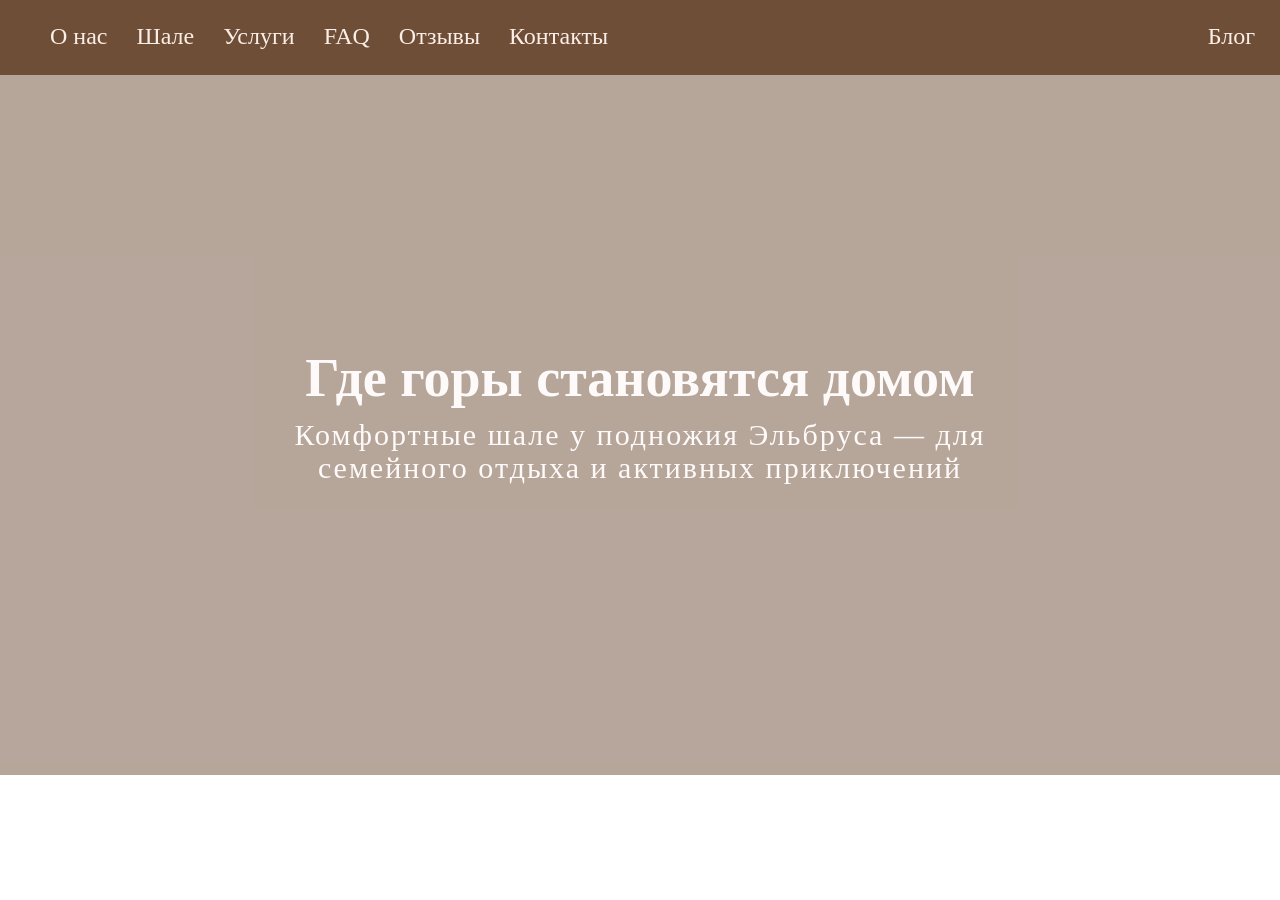
==== elbrus_oasis.html @ 0025e6eb "Add files via upload" ====
<!DOCTYPE html>
<html lang="en">
<head>
    <meta charset="UTF-8">
    <meta name="viewport" content="width=device-width, initial-scale=1.0">
    <title>Elbrus_Oasis</title>
    <link rel="stylesheet" href="elbrus_oasis.css">
</head>
<body>
    <nav class="menu">
        <ul><img src="images/logo.png" class="logo_menu" alt=""></ul> 
        <ul><a href="" class="ul_menu">О нас</a></ul>
        <ul><a href="" class="ul_menu">Шале</a></ul>
        <ul><a href="" class="ul_menu">Услуги</a></ul>
        <ul><a href="" class="ul_menu">FAQ</a></ul>
        <ul><a href="" class="ul_menu">Отзывы</a></ul>
        <ul><a href="" class="ul_menu">Контакты</a></ul>
        <ul><a href="" class="ul_menu_blog">Блог</a></ul>
    </nav>   
</body>
<section class="home">
    <div class="home_filling">
        <h1 class="home_heading"> Где горы становятся домом</h1>
        <p class="home_subheading"> Комфортные шале у подножия Эльбруса — для</p>
        <p class="home_subheading2">семейного отдыха и активных приключений</p>
        <img src="images/angle-arrow.png" class="arrow_home" alt="">
    </div>

</section>
</html>
---- elbrus_oasis.css ----
@font-face {
    font-family: Alumni Sans SC;
    src: url(fonts/Alumni_Sans_SC/static/AlumniSansSC-ExtraLight.ttf);
}
@font-face {
    font-family: Rubik Dirt;
    src: url(fonts/Rubik_Dirt/RubikDirt-Regular.ttf);
}

body {
    margin: 0px;
}
.menu {
    background-color: #6F4E37;
    color: #FBEEE6;
}
nav {
    font-family: 'Alumni Sans SC';
}
a.ul_menu {
    text-decoration: none;
    color: #FBEEE6;
    display: inline-block;
    font-size: 24px;
    height: 72px;
}
a.ul_menu_blog {
    text-decoration: none;
    color: #FBEEE6;
    display: inline-block;
    font-size: 24px;
    height: 72px;
    float: right;
    padding-right: 25px;
}
ul {
    display: inline;
    text-align: center;
    line-height: 72px;
    margin: 0px;
    padding-left: 25px;
}

.logo_menu {
    float: left;
}

.home {
    background-image: url(images/Chalet_background.png);
    background-size: cover;
    width: 100%;
    background-repeat: no-repeat;
}

.home_filling {
    background-color: rgba(111, 78, 55, 0.5);
    background-size: cover;
    width: 100%;
    min-height: 700px;
    color: #FFFAFA;
    box-sizing: border-box; 

    display: flex;          
    flex-direction: column;                             
    align-items: center; 
    text-align: center;

    position: relative;
    padding-top: 260px;
}

h1.home_heading {
    font-size: 54px;
    font-family: 'Rubik Dirt';              
    padding-top: 12px;   
    margin: 0px;                 
}

p.home_subheading {
    font-size: 30px;
    font-family: 'Alumni Sans SC';
    margin: 9px;
    letter-spacing: 2px;
}
p.home_subheading2 {
    font-size: 30px;
    margin: -10px;
    font-family: 'Alumni Sans SC';
    letter-spacing: 2px;
}

.arrow_home {
    height: 25px;
    transform: rotate(90deg);
    
    position: absolute;
    bottom: 30px;
    left: calc(50% - 12px);
}
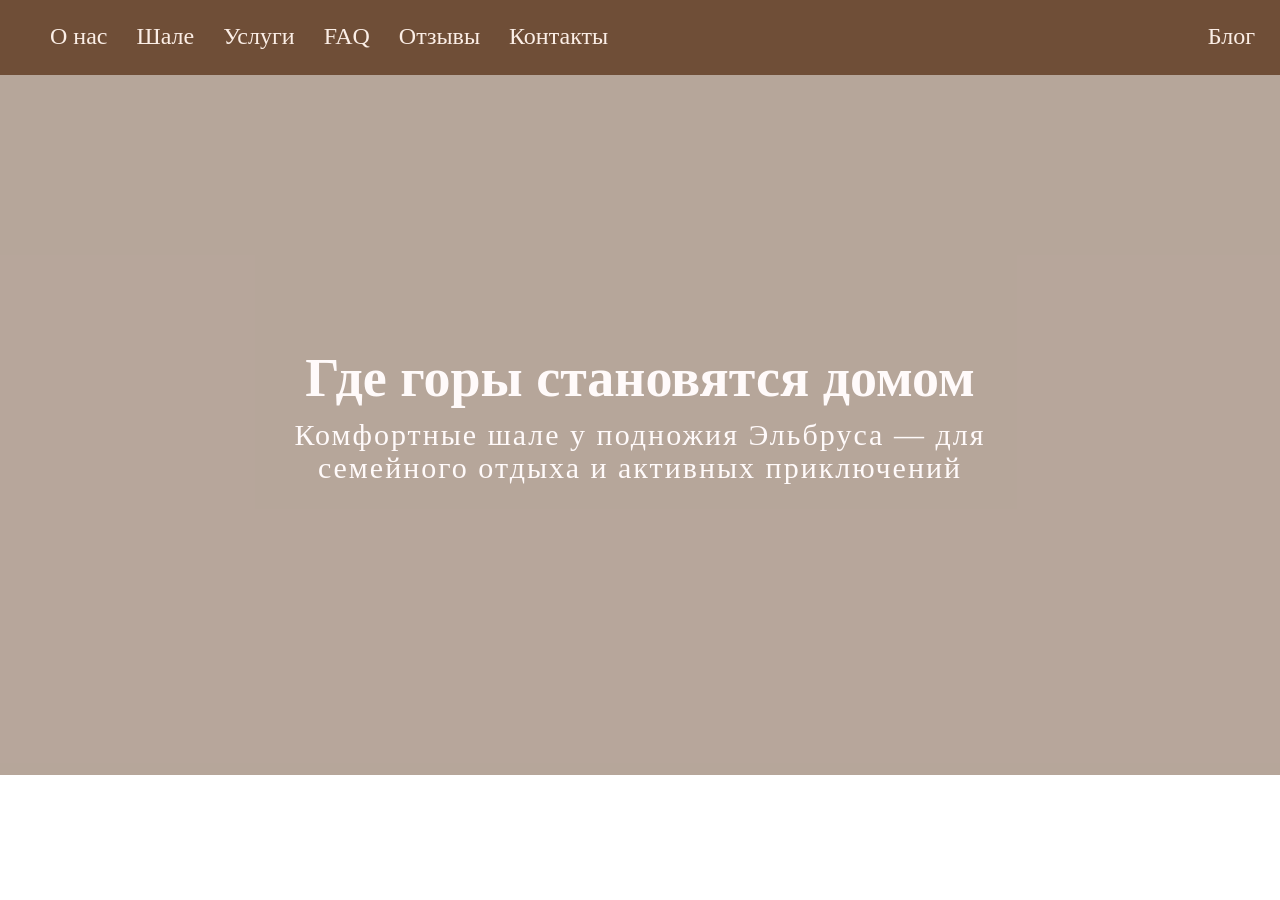
==== commit 7ef4728a: "Update elbrus_oasis.html" ====
--- a/elbrus_oasis.html
+++ b/elbrus_oasis.html
@@ -16,9 +16,9 @@
         <ul><a href="" class="ul_menu">Отзывы</a></ul>
         <ul><a href="" class="ul_menu">Контакты</a></ul>
         <ul><a href="" class="ul_menu_blog">Блог</a></ul>
-    </nav>   
-</body>
-<section class="home">
+    </nav>  
+    
+    <section class="home"> <!-- section 1 -->
     <div class="home_filling">
         <h1 class="home_heading"> Где горы становятся домом</h1>
         <p class="home_subheading"> Комфортные шале у подножия Эльбруса — для</p>
@@ -27,4 +27,6 @@
     </div>
 
 </section>
-</html>+</body>
+
+</html>
--- a/elbrus_oasis.css
+++ b/elbrus_oasis.css
@@ -10,6 +10,8 @@
 body {
     margin: 0px;
 }
+
+/* Нав бар */
 .menu {
     background-color: #6F4E37;
     color: #FBEEE6;
@@ -45,14 +47,13 @@
     float: left;
 }
 
+/* Первый раздел */
 .home {
     background-image: url(images/Chalet_background.png);
     background-size: cover;
     width: 100%;
     background-repeat: no-repeat;
-}
 
-.home_filling {
     background-color: rgba(111, 78, 55, 0.5);
     background-size: cover;
     width: 100%;
@@ -67,6 +68,10 @@
 
     position: relative;
     padding-top: 260px;
+}
+
+div.home_filling {
+
 }
 
 h1.home_heading {
@@ -96,4 +101,4 @@
     position: absolute;
     bottom: 30px;
     left: calc(50% - 12px);
-}+}
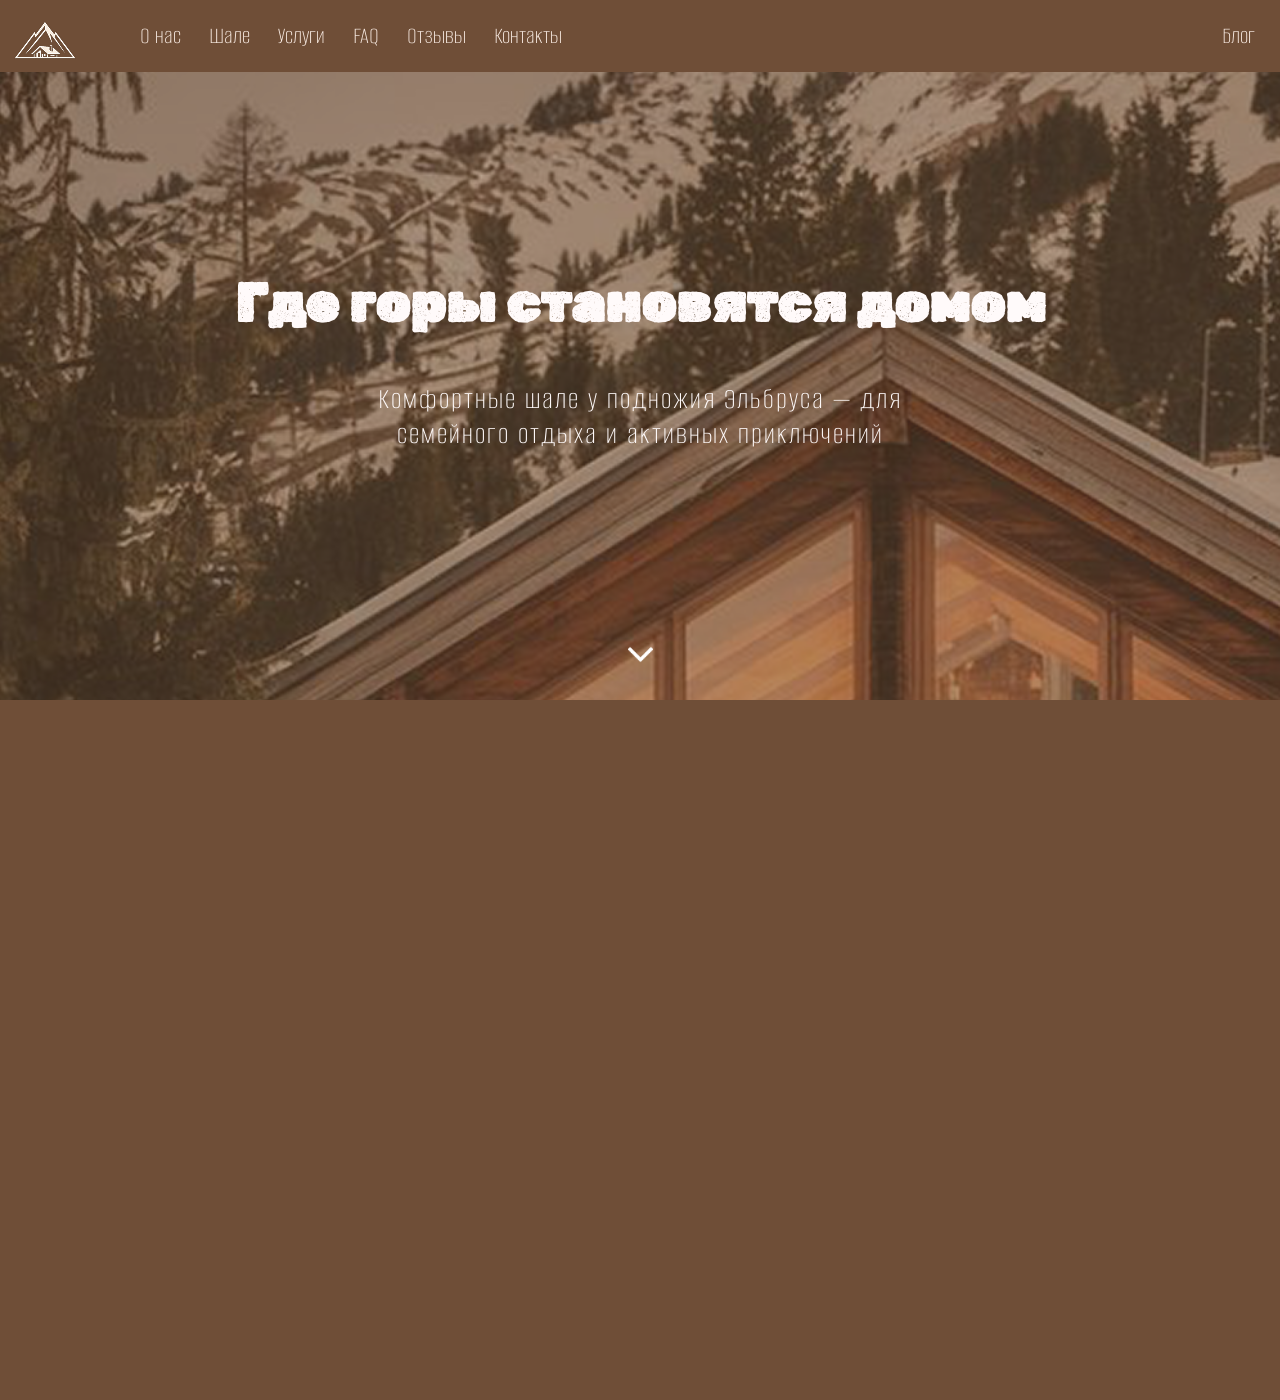
==== commit 979b361a: "Add files via upload" ====
--- a/elbrus_oasis.html
+++ b/elbrus_oasis.html
@@ -16,9 +16,9 @@
         <ul><a href="" class="ul_menu">Отзывы</a></ul>
         <ul><a href="" class="ul_menu">Контакты</a></ul>
         <ul><a href="" class="ul_menu_blog">Блог</a></ul>
-    </nav>  
-    
-    <section class="home"> <!-- section 1 -->
+    </nav>   
+</body>
+<section class="home">
     <div class="home_filling">
         <h1 class="home_heading"> Где горы становятся домом</h1>
         <p class="home_subheading"> Комфортные шале у подножия Эльбруса — для</p>
@@ -26,7 +26,8 @@
         <img src="images/angle-arrow.png" class="arrow_home" alt="">
     </div>
 
+    <section class="us">
+
+    </section>
 </section>
-</body>
-
-</html>
+</html>
--- a/elbrus_oasis.css
+++ b/elbrus_oasis.css
@@ -9,12 +9,16 @@
 
 body {
     margin: 0px;
+    background-color: #6F4E37;
 }
-
-/* Нав бар */
 .menu {
     background-color: #6F4E37;
     color: #FBEEE6;
+    width: 100%;
+    height: 72px;
+    position: fixed;
+    z-index: 2;
+
 }
 nav {
     font-family: 'Alumni Sans SC';
@@ -47,38 +51,43 @@
     float: left;
 }
 
-/* Первый раздел */
 .home {
     background-image: url(images/Chalet_background.png);
     background-size: cover;
     width: 100%;
     background-repeat: no-repeat;
+    height: calc(700px-15px);
+    background-attachment: fixed
+}
 
+.home_filling {
     background-color: rgba(111, 78, 55, 0.5);
     background-size: cover;
     width: 100%;
-    min-height: 700px;
+    height: 700px;
     color: #FFFAFA;
     box-sizing: border-box; 
 
-    display: flex;          
+            
     flex-direction: column;                             
     align-items: center; 
     text-align: center;
 
-    position: relative;
-    padding-top: 260px;
-}
-
-div.home_filling {
-
+    padding-top: 12px;   
+    margin: 0px;
+    
 }
 
 h1.home_heading {
+    display: flex;  
+    position: relative;
+    margin-top: 260px;
     font-size: 54px;
-    font-family: 'Rubik Dirt';              
-    padding-top: 12px;   
-    margin: 0px;                 
+    font-family: 'Rubik Dirt';        
+    flex-direction: column;                             
+    align-items: center; 
+    text-align: center;      
+                    
 }
 
 p.home_subheading {
@@ -98,7 +107,13 @@
     height: 25px;
     transform: rotate(90deg);
     
-    position: absolute;
-    bottom: 30px;
-    left: calc(50% - 12px);
+    position: relative;
+    
+    margin-top: 200px;
 }
+
+.us {
+    background-color: #6F4E37;
+    height: 700px;
+    width: 100%;
+}
